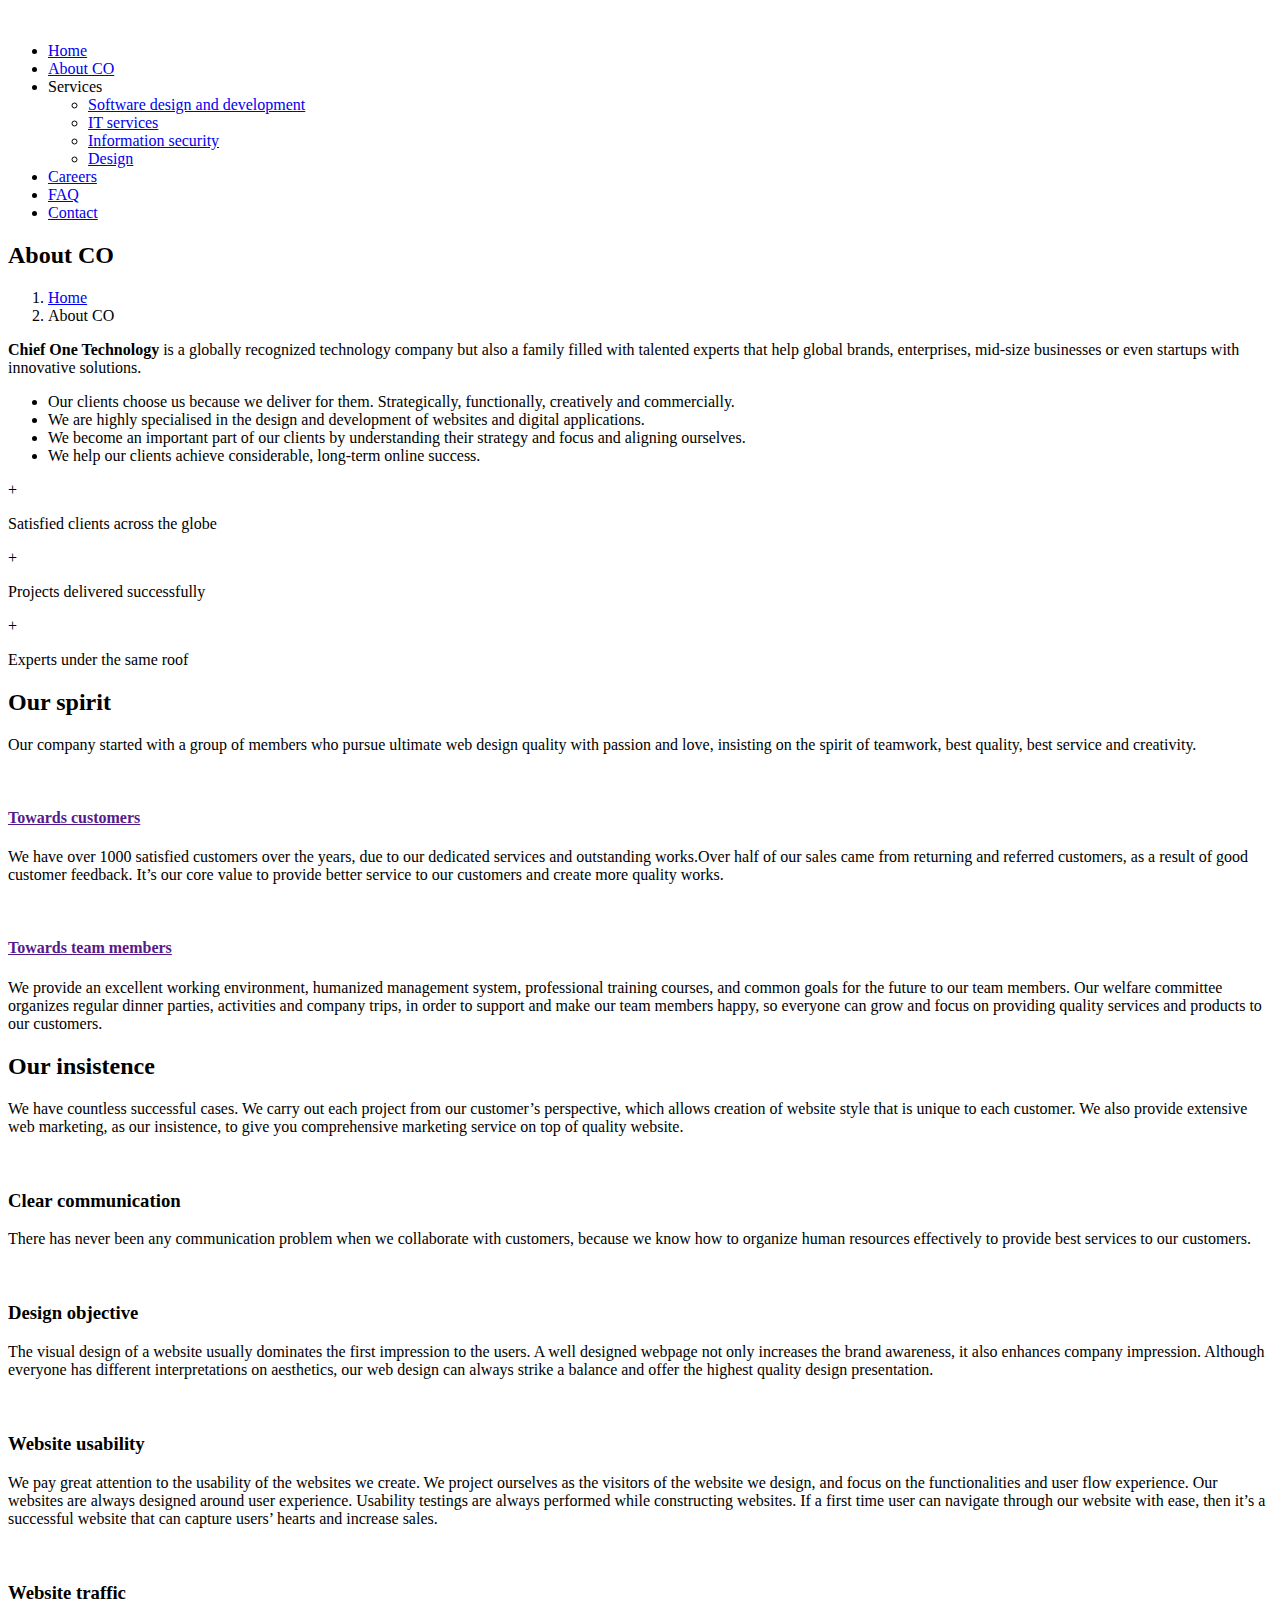
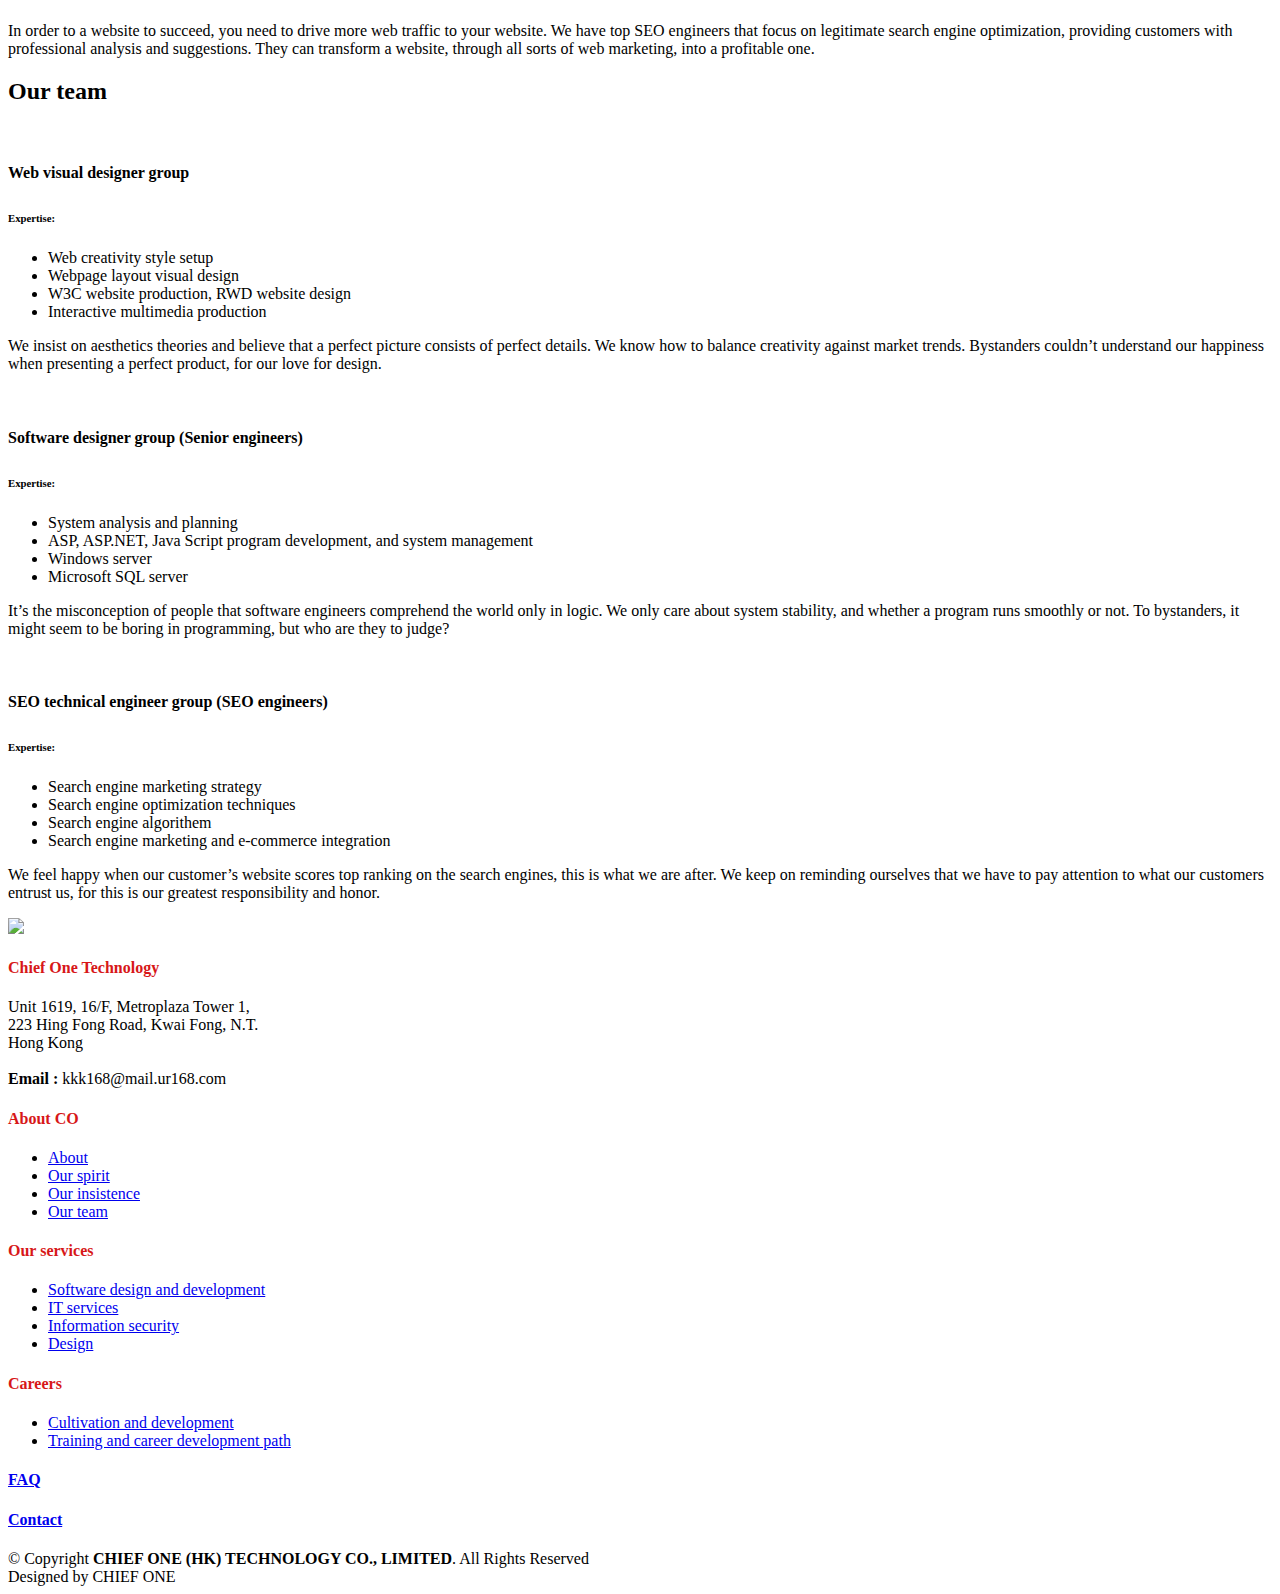
==== about.html @ e83c64fa "Add files via upload" ====
<!DOCTYPE html>
<html lang="en">

<head>
  <meta charset="utf-8">
  <meta content="width=device-width, initial-scale=1.0" name="viewport">

  <title>About co - Chief One Technology</title>
  <meta content="Chief One Technology is not only a globally recognized technology company but also a family filled with talented experts that help global brands, enterprises, mid-size businesses or even startups with innovative solutions." name="description">
  <meta content="Software design and development , IT services , Server-side monitoring , Network monitoring , Browser-side monitoring , Mobile monitoring , Information security , Design , Visual design , 3D design , Animation design , Game soundtrack" name="keywords">

  <!-- Favicons -->
  <link href="assets/img/favicon.png" rel="icon">
  <link href="assets/img/apple-touch-icon.png" rel="apple-touch-icon">

  <!-- Google Fonts -->
  <link rel="preconnect" href="https://fonts.googleapis.com">
  <link rel="preconnect" href="https://fonts.gstatic.com" crossorigin>
  <link href="https://fonts.googleapis.com/css2?family=Open+Sans:ital,wght@0,300;0,400;0,500;0,600;0,700;1,300;1,400;1,600;1,700&family=Roboto:ital,wght@0,300;0,400;0,500;0,600;0,700;1,300;1,400;1,500;1,600;1,700&family=Work+Sans:ital,wght@0,300;0,400;0,500;0,600;0,700;1,300;1,400;1,500;1,600;1,700&display=swap" rel="stylesheet">

  <!-- Vendor CSS Files -->
  <link href="assets/vendor/bootstrap/css/bootstrap.min.css" rel="stylesheet">
  <link href="assets/vendor/bootstrap-icons/bootstrap-icons.css" rel="stylesheet">
  <link href="assets/vendor/fontawesome-free/css/all.min.css" rel="stylesheet">
  <link href="assets/vendor/aos/aos.css" rel="stylesheet">
  <link href="assets/vendor/glightbox/css/glightbox.min.css" rel="stylesheet">
  <link href="assets/vendor/swiper/swiper-bundle.min.css" rel="stylesheet">

  <!-- Template Main CSS File -->
  <link href="assets/css/main.css" rel="stylesheet">

  <!-- =======================================================
  * Template Name: UpConstruction - v1.1.0
  * Template URL: https://bootstrapmade.com/upconstruction-bootstrap-construction-website-template/
  * Author: BootstrapMade.com
  * License: https://bootstrapmade.com/license/
  ======================================================== -->
</head>

<body>

<!-- ======= Header ======= -->
<header id="header" class="header d-flex align-items-center">
  <div class="container-fluid container-xl d-flex align-items-center justify-content-between">

    <a href="index.html" class="logo d-flex align-items-center">
      <!-- Uncomment the line below if you also wish to use an image logo -->
      <img src="assets/img/logo.png" alt="">
      <!-- <h1>UpConstruction<span>.</span></h1> -->
    </a>

    <i class="mobile-nav-toggle mobile-nav-show bi bi-list"></i>
    <i class="mobile-nav-toggle mobile-nav-hide d-none bi bi-x"></i>
    <nav id="navbar" class="navbar">
      <ul>
        <li><a href="index.html" >Home</a></li>
        <li><a href="about.html" class="active">About CO</a></li>
        <li class="dropdown"><a><span class="a" >Services
        <i class="bi bi-chevron-down dropdown-indicator"></i></span> </a>
          <ul>
            <li><a href="software-design.html">Software design and development</a></li>
            <li><a href="service-server-side.html">IT services</a></li>
            <li><a href="Information-security.html">Information security</a></li>
            <li><a href="service-design.html">Design</a></li>
          </ul>
        </li>
        <li><a href="careers.html">Careers</a></li>
        <li><a href="FAQ.html"> FAQ</a></li>
        
        <!-- <li class="dropdown"><a href="#"><span>Dropdown</span> <i class="bi bi-chevron-down dropdown-indicator"></i></a>
          <ul>
            <li><a href="services.html">Dropdown 1</a></li>
            <li><a href="services.html">Dropdown 2</a></li>
            <li><a href="services.html">Dropdown 3</a></li>
            <li><a href="services.html">Dropdown 4</a></li>
          </ul>
        </li> -->

        <li><a href="contact.html" >Contact</a></li>
      </ul>
    </nav><!-- .navbar -->

  </div>
</header><!-- End Header -->


  <main id="main">

    <!-- ======= Breadcrumbs ======= -->
    <div class="breadcrumbs d-flex align-items-center" style="background-image: url('assets/img/breadcrumbs-about.jpg');">
      <div class="container position-relative d-flex flex-column align-items-center" data-aos="fade">

        <h2 data-aos="fade-down">About CO</h2>
        <ol data-aos="fade-up">
          <li><a href="index.html">Home</a></li>
          <li>About CO</li>
        </ol>

      </div>
    </div><!-- End Breadcrumbs -->

    <!-- ======= About Section ======= -->
    <section id="about" class="about">
      <div class="container" data-aos="fade-up">

        <div class="row position-relative">

          <div class="col-lg-7 about-img" style="background-image: url(assets/img/about.jpg);"></div>

          <div class="col-lg-7">
            <!-- <h2>Chief One Technology</h2> -->
            <div class="our-story">
              <!-- <h4>Est 1988</h4> -->
              <!-- <h3>Chief One Technology</h3> -->
              <p><strong>Chief One Technology</strong> is a globally recognized technology company but also a family filled with talented experts that help global brands, enterprises, mid-size businesses or even startups with innovative solutions.</p>
              <ul>
                <li><i class="bi bi-check-circle"></i> <span>Our clients choose us because we deliver for them. Strategically, functionally, creatively and commercially.</span></li>
                <li><i class="bi bi-check-circle"></i> <span>We are highly specialised in the design and development of websites and digital applications.</span></li>
                <li><i class="bi bi-check-circle"></i> <span>We become an important part of our clients by understanding their strategy and focus and aligning ourselves.</span></li>
                <li><i class="bi bi-check-circle"></i> <span>We help our clients achieve considerable, long-term online success.</span></li>
              </ul>
              <!-- <p>Vitae autem velit excepturi fugit. Animi ad non. Eligendi et non nesciunt suscipit repellendus porro in quo eveniet. Molestias in maxime doloremque.</p> -->

              <div class="watch-video d-flex align-items-center position-relative">
                <!-- <i class="bi bi-play-circle"></i>
                <a href="https://www.youtube.com/watch?v=LXb3EKWsInQ" class="glightbox stretched-link">Watch Video</a> -->
              </div>
            </div>
          </div>

        </div>

      </div>
    </section>
    <!-- End About Section -->

    <!-- ======= Stats Counter Section ======= -->
    <section id="stats-counter" class="stats-counter section-redbg">
      <div class="container">

        <div class="row gy-4">

          <div class="col-lg-4 col-md-6" data-aos="fade-up" >
            <div class="stats-item d-flex align-items-center w-100 h-100">
              <i class="bi bi-emoji-smile color-blue flex-shrink-0"></i>
              <div>
                <span data-purecounter-start="0" data-purecounter-end="3000" data-purecounter-duration="1" class="purecounter"></span>
                <span>+</span>
                <p>Satisfied clients across the globe</p>
              </div>
            </div>
          </div><!-- End Stats Item -->

          <div class="col-lg-4 col-md-6" data-aos="fade-up">
            <div class="stats-item d-flex align-items-center w-100 h-100">
              <i class="bi bi-journal-richtext color-orange flex-shrink-0"></i>
              <div>
                <span data-purecounter-start="0" data-purecounter-end="2000" data-purecounter-duration="1" class="purecounter"></span>
                <span>+</span>
                <p>Projects delivered successfully</p>
                
              </div>
            </div>
          </div><!-- End Stats Item -->

          <div class="col-lg-4 col-md-6" data-aos="fade-up">
            <div class="stats-item d-flex align-items-center w-100 h-100">
              <i class="bi bi-headset color-green flex-shrink-0"></i>
              <div>
                <span data-purecounter-start="0" data-purecounter-end="580" data-purecounter-duration="1" class="purecounter"></span>
                <span>+</span>
                <p>Experts under the same roof</p>
                
              </div>
            </div>
          </div><!-- End Stats Item -->

          <!-- <div class="col-lg-3 col-md-6">
            <div class="stats-item d-flex align-items-center w-100 h-100">
              <i class="bi bi-people color-pink flex-shrink-0"></i>
              <div>
                <span data-purecounter-start="0" data-purecounter-end="15" data-purecounter-duration="1" class="purecounter"></span>
                <p>Hard Workers</p>
              </div>
            </div>
          </div> -->
          <!-- End Stats Item -->

        </div>

      </div>
    </section><!-- End Stats Counter Section -->

    <!-- ======= Alt Services Section ======= -->
    <section id="alt-services" class="alt-services">
      <div class="container" data-aos="fade-up">

        
  <div class="row justify-content-around gy-4">
          <div class="col-lg-5 d-flex flex-column justify-content-center f-size">
            <h2>Our spirit</h2>
            <p>Our company started with a group of members who pursue ultimate web design quality with passion and love, insisting on the spirit of teamwork, best quality, best service and creativity.
              </p>
  
            <div class="icon-box d-flex position-relative" data-aos="fade-up" data-aos-delay="100">
              <i class="bi flex-shrink-0"><img src="assets/img/customers.png" alt="" class="img-fluid"></i>
              <div>
                <h4><a href="" class="stretched-link">Towards customers</a></h4>
                <p>We have over 1000 satisfied customers over the years, due to our dedicated services and outstanding works.Over half of our sales came from returning and referred customers, as a result of good customer feedback. It’s our core value to provide better service to our customers and create more quality works.</p>
              </div>
            </div><!-- End Icon Box -->
  
            <div class="icon-box d-flex position-relative" data-aos="fade-up" data-aos-delay="200">
              <i class="bi flex-shrink-0"><img src="assets/img/Team-Members.png" alt="" class="img-fluid"></i>
              <div>
                <h4><a href="" class="stretched-link">Towards team members</a></h4>
                <p>We provide an excellent working environment, humanized management system, professional training courses, and common goals for the future to our team members. Our welfare committee organizes regular dinner parties, activities and company trips, in order to support and make our team members happy, so everyone can grow and focus on providing quality services and products to our customers.</p>
              </div>
            </div><!-- End Icon Box -->
  
            <!-- <div class="icon-box d-flex position-relative" data-aos="fade-up" data-aos-delay="300">
              <i class="bi flex-shrink-0"><img src="assets/img/img_time.svg" alt="" class="img-fluid"></i>
              <div>
                <h4><a href="" class="stretched-link">Real time customer service team</a></h4>
                <p>24H online customer service and handle the problems encountered by customers immediately, avoiding problems can only be addressed during working hours and reduce customers’ losses.</p>
              </div>
            </div> -->
            <!-- End Icon Box -->
  
            <!-- <div class="icon-box d-flex position-relative" data-aos="fade-up" data-aos-delay="400">
              <i class="bi bi-brightness-high flex-shrink-0"></i>
              <div>
                <h4><a href="" class="stretched-link">Tride clov</a></h4>
                <p>Est voluptatem labore deleniti quis a delectus et. Saepe dolorem libero sit non aspernatur odit amet. Et eligendi</p>
              </div>
            </div> -->
            <!-- End Icon Box -->
  
          </div>
          
          <div class="col-lg-6 img-bg" style="background-image: url(assets/img/alt-services.jpg);" data-aos="zoom-in" data-aos-delay="100"></div>
      </div>
        </div>

    </section><!-- End Alt Services Section -->



    <!-- ======= Services Section ======= -->
  <section id="services" class="services01 section-bg">
    <div class="container" data-aos="fade-up">

      <div class="f-size text-center ">
        <h2 class="">Our insistence</h2>
        <p class="pb7">We have countless successful cases. We carry out each project from our customer’s perspective, which allows creation of website style that is unique to each customer. We also provide extensive web marketing, as our insistence, to give you comprehensive marketing service on top of quality website.</p>
      </div>

      <div class="row gy-4">

        <div class="col-lg-6 col-md-6" data-aos="fade-up" data-aos-delay="100">
          <div class="service-item  position-relative">
            <div class="icon" style="margin-bottom: 20px;">
              <img src="assets/img/Communication.png" alt="" class="img-fluid">
            </div>
            <h3>Clear communication</h3>
            <p>There has never been any communication problem when we collaborate with customers, because we know how to organize human resources effectively to provide best services to our customers.</p>
            <!-- <a href="service-details.html" class="readmore stretched-link">Read More<i class="bi bi-arrow-right"></i></a> -->
          </div>
        </div><!-- End Service Item -->

        <div class="col-lg-6 col-md-6" data-aos="fade-up" data-aos-delay="200">
          <div class="service-item position-relative">
            <div class="icon" style="margin-bottom: 20px;">
              <img src="assets/img/Objective.png" alt="" class="img-fluid">
            </div>
            <h3>Design objective</h3>
            <p>The visual design of a website usually dominates the first impression to the users. A well designed webpage not only increases the brand awareness, it also enhances company impression. Although everyone has different interpretations on aesthetics, our web design can always strike a balance and offer the highest quality design presentation.</p>
            <!-- <a href="service-details.html" class="readmore stretched-link">Read More <i class="bi bi-arrow-right"></i></a> -->
          </div>
        </div><!-- End Service Item -->

        <div class="col-lg-6 col-md-6" data-aos="fade-up" data-aos-delay="300">
          <div class="service-item position-relative">
            <div class="icon" style="margin-bottom: 20px;">
              <img src="assets/img/Usability.png" alt="" class="img-fluid">
            </div>
            <h3>Website usability</h3>
            <p>We pay great attention to the usability of the websites we create. We project ourselves as the visitors of the website we design, and focus on the functionalities and user flow experience. Our websites are always designed around user experience. Usability testings are always performed while constructing websites. If a first time user can navigate through our website with ease, then it’s a successful website that can capture users’ hearts and increase sales.</p>
            <!-- <a href="service-details.html" class="readmore stretched-link">Read More <i class="bi bi-arrow-right"></i></a> -->
          </div>
        </div><!-- End Service Item -->

        <div class="col-lg-6 col-md-6" data-aos="fade-up" data-aos-delay="400">
          <div class="service-item position-relative">
            <div class="icon" style="margin-bottom: 20px;">
              <img src="assets/img/Traffic.png" alt="" class="img-fluid">
            </div>
            <h3>Website traffic</h3>
            <p>In order to a website to succeed, you need to drive more web traffic to your website. We have top SEO engineers that focus on legitimate search engine optimization, providing customers with professional analysis and suggestions. They can transform a website, through all sorts of web marketing, into a profitable one.</p>
            <!-- <a href="service-details.html" class="readmore stretched-link">Read More <i class="bi bi-arrow-right"></i></a> -->
          </div>
        </div><!-- End Service Item -->
      </section>


    <!-- ======= Alt Services Section 2 ======= -->
    <!-- <section id="alt-services-2" class="alt-services section-bg">
      <div class="container" data-aos="fade-up">

        <div class="row justify-content-around gy-4">
          <div class="col-lg-5 d-flex flex-column justify-content-center">
            <h3>Non quasi officia eum nobis et rerum epudiandae rem voluptatem</h3>
            <p>Maxime quia dolorum alias perspiciatis. Earum voluptatem sint at non. Ducimus maxime minima iste magni sit praesentium assumenda minus. Amet rerum saepe tempora vero.</p>

            <div class="icon-box d-flex position-relative" data-aos="fade-up" data-aos-delay="100">
              <i class="bi bi-easel flex-shrink-0"></i>
              <div>
                <h4><a href="" class="stretched-link">Lorem Ipsum</a></h4>
                <p>Voluptatum deleniti atque corrupti quos dolores et quas molestias excepturi sint occaecati cupiditate non provident</p>
              </div>
            </div> -->
            <!-- End Icon Box -->

            <!-- <div class="icon-box d-flex position-relative" data-aos="fade-up" data-aos-delay="200">
              <i class="bi bi-patch-check flex-shrink-0"></i>
              <div>
                <h4><a href="" class="stretched-link">Nemo Enim</a></h4>
                <p>At vero eos et accusamus et iusto odio dignissimos ducimus qui blanditiis praesentium voluptatum deleniti atque</p>
              </div>
            </div> -->
            <!-- End Icon Box -->

            <!-- <div class="icon-box d-flex position-relative" data-aos="fade-up" data-aos-delay="300">
              <i class="bi bi-brightness-high flex-shrink-0"></i>
              <div>
                <h4><a href="" class="stretched-link">Dine Pad</a></h4>
                <p>Explicabo est voluptatum asperiores consequatur magnam. Et veritatis odit. Sunt aut deserunt minus aut eligendi omnis</p>
              </div>
            </div> -->
            <!-- End Icon Box -->

            <!-- <div class="icon-box d-flex position-relative" data-aos="fade-up" data-aos-delay="400">
              <i class="bi bi-brightness-high flex-shrink-0"></i>
              <div>
                <h4><a href="" class="stretched-link">Tride clov</a></h4>
                <p>Est voluptatem labore deleniti quis a delectus et. Saepe dolorem libero sit non aspernatur odit amet. Et eligendi</p>
              </div>
            </div> -->
            <!-- End Icon Box -->
          <!-- </div>

          <div class="col-lg-6 img-bg" style="background-image: url(assets/img/alt-services-2.jpg);" data-aos="zoom-in" data-aos-delay="100"></div>
        </div>

      </div>
    </section> -->
    <!-- End Alt Services Section 2 -->

    <!-- ======= Our Team Section ======= -->
    <section id="team" class="team">
      <div class="container" data-aos="fade-up">

        <div class="f-size text-center mb">
          <h2>Our team</h2>
          <!-- <p>Aperiam dolorum et et wuia molestias qui eveniet numquam nihil porro incidunt dolores placeat sunt id nobis omnis tiledo stran delop</p> -->
        </div>

        <div class="row gy-5">

          <div class="col-lg-4 col-md-6 member" data-aos="fade-up" data-aos-delay="100">
            <div class="member-img">
              <img src="assets/img/team/team-1.jpg" class="img-fluid" alt="">
              <div class="social">
                <!-- <a href="#"><i class="bi bi-twitter"></i></a>
                <a href="#"><i class="bi bi-facebook"></i></a>
                <a href="#"><i class="bi bi-instagram"></i></a>
                <a href="#"><i class="bi bi-linkedin"></i></a> -->
              </div>
            </div>
            <div class="member-info ">
              <h4 class="text-center">Web visual designer group</h4>
              <!-- <span>Chief Executive Officer</span> -->
              <h6 style="margin-top:30px ;">Expertise:</h6>
              <ul>
                <li>Web creativity style setup</li>
                <li>Webpage layout visual design</li>
                <li>W3C website production, RWD website design</li>
                <li>Interactive multimedia production</li>
            </ul>
              <p>We insist on aesthetics theories and believe that a perfect picture consists of perfect details. We know how to balance creativity against market trends. Bystanders couldn’t understand our happiness when presenting a perfect product, for our love for design.</p>
            </div>
          </div><!-- End Team Member -->

          <div class="col-lg-4 col-md-6 member" data-aos="fade-up" data-aos-delay="100">
            <div class="member-img">
              <img src="assets/img/team/team-2.jpg" class="img-fluid" alt="">
              <div class="social">
                <!-- <a href="#"><i class="bi bi-twitter"></i></a>
                <a href="#"><i class="bi bi-facebook"></i></a>
                <a href="#"><i class="bi bi-instagram"></i></a>
                <a href="#"><i class="bi bi-linkedin"></i></a> -->
              </div>
            </div>
            <div class="member-info ">
              <h4 class="text-center">Software designer group (Senior engineers)</h4>
              <!-- <span>Chief Executive Officer</span> -->
              <h6 style="margin-top:30px ;">Expertise:</h6>
              <ul>
                <li>System analysis and planning</li>
                <li>ASP, ASP.NET, Java Script program development, and system management</li>
                <li>Windows server</li>
                <li>Microsoft SQL server</li>
            </ul>
              <p>It’s the misconception of people that software engineers comprehend the world only in logic. We only care about system stability, and whether a program runs smoothly or not. To bystanders, it might seem to be boring in programming, but who are they to judge?</p>
            </div>
          </div><!-- End Team Member -->

          <div class="col-lg-4 col-md-6 member" data-aos="fade-up" data-aos-delay="100">
            <div class="member-img">
              <img src="assets/img/team/team-3.jpg" class="img-fluid" alt="">
              <div class="social">
                <!-- <a href="#"><i class="bi bi-twitter"></i></a>
                <a href="#"><i class="bi bi-facebook"></i></a>
                <a href="#"><i class="bi bi-instagram"></i></a>
                <a href="#"><i class="bi bi-linkedin"></i></a> -->
              </div>
            </div>
            <div class="member-info ">
              <h4 class="text-center">SEO technical engineer group (SEO engineers)</h4>
              <!-- <span>Chief Executive Officer</span> -->
              <h6 style="margin-top:30px ;">Expertise:</h6>
              <ul>
                <li>Search engine marketing strategy</li>
                <li>Search engine optimization techniques</li>
                <li>Search engine algorithem</li>
                <li>Search engine marketing and e-commerce integration</li>
            </ul>
              <p>We feel happy when our customer’s website scores top ranking on the search engines, this is what we are after. We keep on reminding ourselves that we have to pay attention to what our customers entrust us, for this is our greatest responsibility and honor.</p>
            </div>
          </div><!-- End Team Member -->

          <!-- <div class="col-lg-4 col-md-6 member" data-aos="fade-up" data-aos-delay="400">
            <div class="member-img">
              <img src="assets/img/team/team-4.jpg" class="img-fluid" alt="">
              <div class="social">
                <a href="#"><i class="bi bi-twitter"></i></a>
                <a href="#"><i class="bi bi-facebook"></i></a>
                <a href="#"><i class="bi bi-instagram"></i></a>
                <a href="#"><i class="bi bi-linkedin"></i></a>
              </div>
            </div>
            <div class="member-info text-center">
              <h4>Amanda Jepson</h4>
              <span>Accountant</span>
              <p>Magni voluptatem accusamus assumenda cum nisi aut qui dolorem voluptate sed et veniam quasi quam consectetur</p>
            </div>
          </div> -->
          <!-- End Team Member -->

          <!-- <div class="col-lg-4 col-md-6 member" data-aos="fade-up" data-aos-delay="500">
            <div class="member-img">
              <img src="assets/img/team/team-5.jpg" class="img-fluid" alt="">
              <div class="social">
                <a href="#"><i class="bi bi-twitter"></i></a>
                <a href="#"><i class="bi bi-facebook"></i></a>
                <a href="#"><i class="bi bi-instagram"></i></a>
                <a href="#"><i class="bi bi-linkedin"></i></a>
              </div>
            </div>
            <div class="member-info text-center">
              <h4>Brian Doe</h4>
              <span>Marketing</span>
              <p>Qui consequuntur quos accusamus magnam quo est molestiae eius laboriosam sunt doloribus quia impedit laborum velit</p>
            </div>
          </div> -->
          <!-- End Team Member -->

          <!-- <div class="col-lg-4 col-md-6 member" data-aos="fade-up" data-aos-delay="600">
            <div class="member-img">
              <img src="assets/img/team/team-6.jpg" class="img-fluid" alt="">
              <div class="social">
                <a href="#"><i class="bi bi-twitter"></i></a>
                <a href="#"><i class="bi bi-facebook"></i></a>
                <a href="#"><i class="bi bi-instagram"></i></a>
                <a href="#"><i class="bi bi-linkedin"></i></a>
              </div>
            </div>
            <div class="member-info text-center">
              <h4>Josepha Palas</h4>
              <span>Operation</span>
              <p>Sint sint eveniet explicabo amet consequatur nesciunt error enim rerum earum et omnis fugit eligendi cupiditate vel</p>
            </div>
          </div> -->
          <!-- End Team Member -->

        </div>

      </div>
    </section><!-- End Our Team Section -->

    <!-- ======= Testimonials Section ======= -->
    <!-- <section id="testimonials" class="testimonials section-bg">
      <div class="container" data-aos="fade-up">

        <div class="section-header">
          <h2>Testimonials</h2>
          <p>Quam sed id excepturi ccusantium dolorem ut quis dolores nisi llum nostrum enim velit qui ut et autem uia reprehenderit sunt deleniti</p>
        </div>

        <div class="slides-2 swiper">
          <div class="swiper-wrapper">

            <div class="swiper-slide">
              <div class="testimonial-wrap">
                <div class="testimonial-item">
                  <img src="assets/img/testimonials/testimonials-1.jpg" class="testimonial-img" alt="">
                  <h3>Saul Goodman</h3>
                  <h4>Ceo &amp; Founder</h4>
                  <div class="stars">
                    <i class="bi bi-star-fill"></i><i class="bi bi-star-fill"></i><i class="bi bi-star-fill"></i><i class="bi bi-star-fill"></i><i class="bi bi-star-fill"></i>
                  </div>
                  <p>
                    <i class="bi bi-quote quote-icon-left"></i>
                    Proin iaculis purus consequat sem cure digni ssim donec porttitora entum suscipit rhoncus. Accusantium quam, ultricies eget id, aliquam eget nibh et. Maecen aliquam, risus at semper.
                    <i class="bi bi-quote quote-icon-right"></i>
                  </p>
                </div>
              </div>
            </div> -->
            <!-- End testimonial item -->

            <!-- <div class="swiper-slide">
              <div class="testimonial-wrap">
                <div class="testimonial-item">
                  <img src="assets/img/testimonials/testimonials-2.jpg" class="testimonial-img" alt="">
                  <h3>Sara Wilsson</h3>
                  <h4>Designer</h4>
                  <div class="stars">
                    <i class="bi bi-star-fill"></i><i class="bi bi-star-fill"></i><i class="bi bi-star-fill"></i><i class="bi bi-star-fill"></i><i class="bi bi-star-fill"></i>
                  </div>
                  <p>
                    <i class="bi bi-quote quote-icon-left"></i>
                    Export tempor illum tamen malis malis eram quae irure esse labore quem cillum quid cillum eram malis quorum velit fore eram velit sunt aliqua noster fugiat irure amet legam anim culpa.
                    <i class="bi bi-quote quote-icon-right"></i>
                  </p>
                </div>
              </div>
            </div> -->
            <!-- End testimonial item -->

            <!-- <div class="swiper-slide">
              <div class="testimonial-wrap">
                <div class="testimonial-item">
                  <img src="assets/img/testimonials/testimonials-3.jpg" class="testimonial-img" alt="">
                  <h3>Jena Karlis</h3>
                  <h4>Store Owner</h4>
                  <div class="stars">
                    <i class="bi bi-star-fill"></i><i class="bi bi-star-fill"></i><i class="bi bi-star-fill"></i><i class="bi bi-star-fill"></i><i class="bi bi-star-fill"></i>
                  </div>
                  <p>
                    <i class="bi bi-quote quote-icon-left"></i>
                    Enim nisi quem export duis labore cillum quae magna enim sint quorum nulla quem veniam duis minim tempor labore quem eram duis noster aute amet eram fore quis sint minim.
                    <i class="bi bi-quote quote-icon-right"></i>
                  </p>
                </div>
              </div>
            </div> -->
            <!-- End testimonial item -->

            <!-- <div class="swiper-slide">
              <div class="testimonial-wrap">
                <div class="testimonial-item">
                  <img src="assets/img/testimonials/testimonials-4.jpg" class="testimonial-img" alt="">
                  <h3>Matt Brandon</h3>
                  <h4>Freelancer</h4>
                  <div class="stars">
                    <i class="bi bi-star-fill"></i><i class="bi bi-star-fill"></i><i class="bi bi-star-fill"></i><i class="bi bi-star-fill"></i><i class="bi bi-star-fill"></i>
                  </div>
                  <p>
                    <i class="bi bi-quote quote-icon-left"></i>
                    Fugiat enim eram quae cillum dolore dolor amet nulla culpa multos export minim fugiat minim velit minim dolor enim duis veniam ipsum anim magna sunt elit fore quem dolore labore illum veniam.
                    <i class="bi bi-quote quote-icon-right"></i>
                  </p>
                </div>
              </div>
            </div> -->
            <!-- End testimonial item -->

            <!-- <div class="swiper-slide">
              <div class="testimonial-wrap">
                <div class="testimonial-item">
                  <img src="assets/img/testimonials/testimonials-5.jpg" class="testimonial-img" alt="">
                  <h3>John Larson</h3>
                  <h4>Entrepreneur</h4>
                  <div class="stars">
                    <i class="bi bi-star-fill"></i><i class="bi bi-star-fill"></i><i class="bi bi-star-fill"></i><i class="bi bi-star-fill"></i><i class="bi bi-star-fill"></i>
                  </div>
                  <p>
                    <i class="bi bi-quote quote-icon-left"></i>
                    Quis quorum aliqua sint quem legam fore sunt eram irure aliqua veniam tempor noster veniam enim culpa labore duis sunt culpa nulla illum cillum fugiat legam esse veniam culpa fore nisi cillum quid.
                    <i class="bi bi-quote quote-icon-right"></i>
                  </p>
                </div>
              </div>
            </div> -->
            <!-- End testimonial item -->
<!-- 
          </div>
          <div class="swiper-pagination"></div>
        </div>

      </div>
    </section> -->
    <!-- End Testimonials Section -->

  </main><!-- End #main -->

  <!-- ======= Footer ======= -->
  <footer id="footer" class="footer">

    <div class="footer-content position-relative">
      <div class="container">
        <div class="row">

          <div class="col-lg-4 col-md-6">
            <div class="footer-info">
              <div class="footer-logo">
                <img class="lazy" src="assets/img/logo.png" style="display: inline;">
            </div>
            <h4 style="color:#d71718" >Chief One Technology</h4>
              <p>
                Unit 1619, 16/F, Metroplaza Tower 1, <br>223 Hing Fong Road, Kwai Fong, N.T.<br>Hong Kong<br><br>
                <!-- <strong>Phone:</strong> +1 5589 55488 55<br> -->
                <strong>Email : </strong> kkk168@mail.ur168.com<br>
              </p>
              <!-- <div class="social-links d-flex mt-3">
                <a href="#" class="d-flex align-items-center justify-content-center"><i class="bi bi-twitter"></i></a>
                <a href="#" class="d-flex align-items-center justify-content-center"><i class="bi bi-facebook"></i></a>
                <a href="#" class="d-flex align-items-center justify-content-center"><i class="bi bi-instagram"></i></a>
                <a href="#" class="d-flex align-items-center justify-content-center"><i class="bi bi-linkedin"></i></a>
              </div> -->
            </div>
          </div><!-- End footer info column-->

          <div class="col-lg-2 col-md-3 footer-links">
            <h4 style="color:#d71718">About CO</h4>
            <ul>
              <li><a href="about.html">About</a></li>
              <li><a href="about.html#alt-services">Our spirit</a></li>
              <li><a href="about.html#services">Our insistence</a></li>
              <li><a href="about.html#team">Our team</a></li>
            </ul>
          </div><!-- End footer links column-->

          <div class="col-lg-3 col-md-3 footer-links">
            <h4 style="color:#d71718">Our services</h4>
            <ul>
              <li><a href="software-design.html">Software design and development</a></li>
              <li><a href="service-server-side.html">IT services</a></li>
              <li><a href="Information-security.html">Information security</a></li>
              <li><a href="service-design.html">Design</a></li>
            </ul>
          </div><!-- End footer links column-->

          <div class="col-lg-3 col-md-3 footer-links">
            <h4 style="color:#d71718">Careers</h4>
            <ul>
              <li><a href="careers.html#alt-services">Cultivation and development</a></li>
              <li><a href="careers.html#training">Training and career development path</a></li>
              
            </ul>
            <h4 class="footer_fQ" style="color:#d71718"><a href="FAQ.html">FAQ</a></h4>
            
            <h4 class="" style="color:#d71718"><a href="contact.html">Contact</a></h4>
            

          </div><!-- End footer links column-->

          <!-- <div class="col-lg-2 col-md-3 footer-links">
            <h4 style="color:#d71718">FAQ</h4>
            <ul>
              <li><a href="#">Ipsam</a></li>
              <li><a href="#">Laudantium dolorum</a></li>
              <li><a href="#">Dinera</a></li>
              <li><a href="#">Trodelas</a></li>
              <li><a href="#">Flexo</a></li>
            </ul>
          </div> -->
          <!-- End footer links column-->

        </div>
      </div>
    </div>

    <div class="footer-legal text-center position-relative">
      <div class="container">
        <div class="copyright">
          &copy; Copyright <strong><span>CHIEF ONE (HK) TECHNOLOGY CO., LIMITED</span></strong>. All Rights Reserved
        </div>
        <div class="credits">
          <!-- All the links in the footer should remain intact. -->
          <!-- You can delete the links only if you purchased the pro version. -->
          <!-- Licensing information: https://bootstrapmade.com/license/ -->
          <!-- Purchase the pro version with working PHP/AJAX contact form: https://bootstrapmade.com/upconstruction-bootstrap-construction-website-template/ -->
          Designed by CHIEF ONE
        </div>
      </div>
    </div>

  </footer>
  <!-- End Footer -->
      
  <a href="#" class="scroll-top d-flex align-items-center justify-content-center"><i class="bi bi-arrow-up-short"></i></a>

  <div id="preloader"></div>

  <!-- Vendor JS Files -->
  <script src="assets/vendor/bootstrap/js/bootstrap.bundle.min.js"></script>
  <script src="assets/vendor/aos/aos.js"></script>
  <script src="assets/vendor/glightbox/js/glightbox.min.js"></script>
  <script src="assets/vendor/isotope-layout/isotope.pkgd.min.js"></script>
  <script src="assets/vendor/swiper/swiper-bundle.min.js"></script>
  <script src="assets/vendor/purecounter/purecounter_vanilla.js"></script>
  <script src="assets/vendor/php-email-form/validate.js"></script>

  <!-- Template Main JS File -->
  <script src="assets/js/main.js"></script>

</body>

</html>
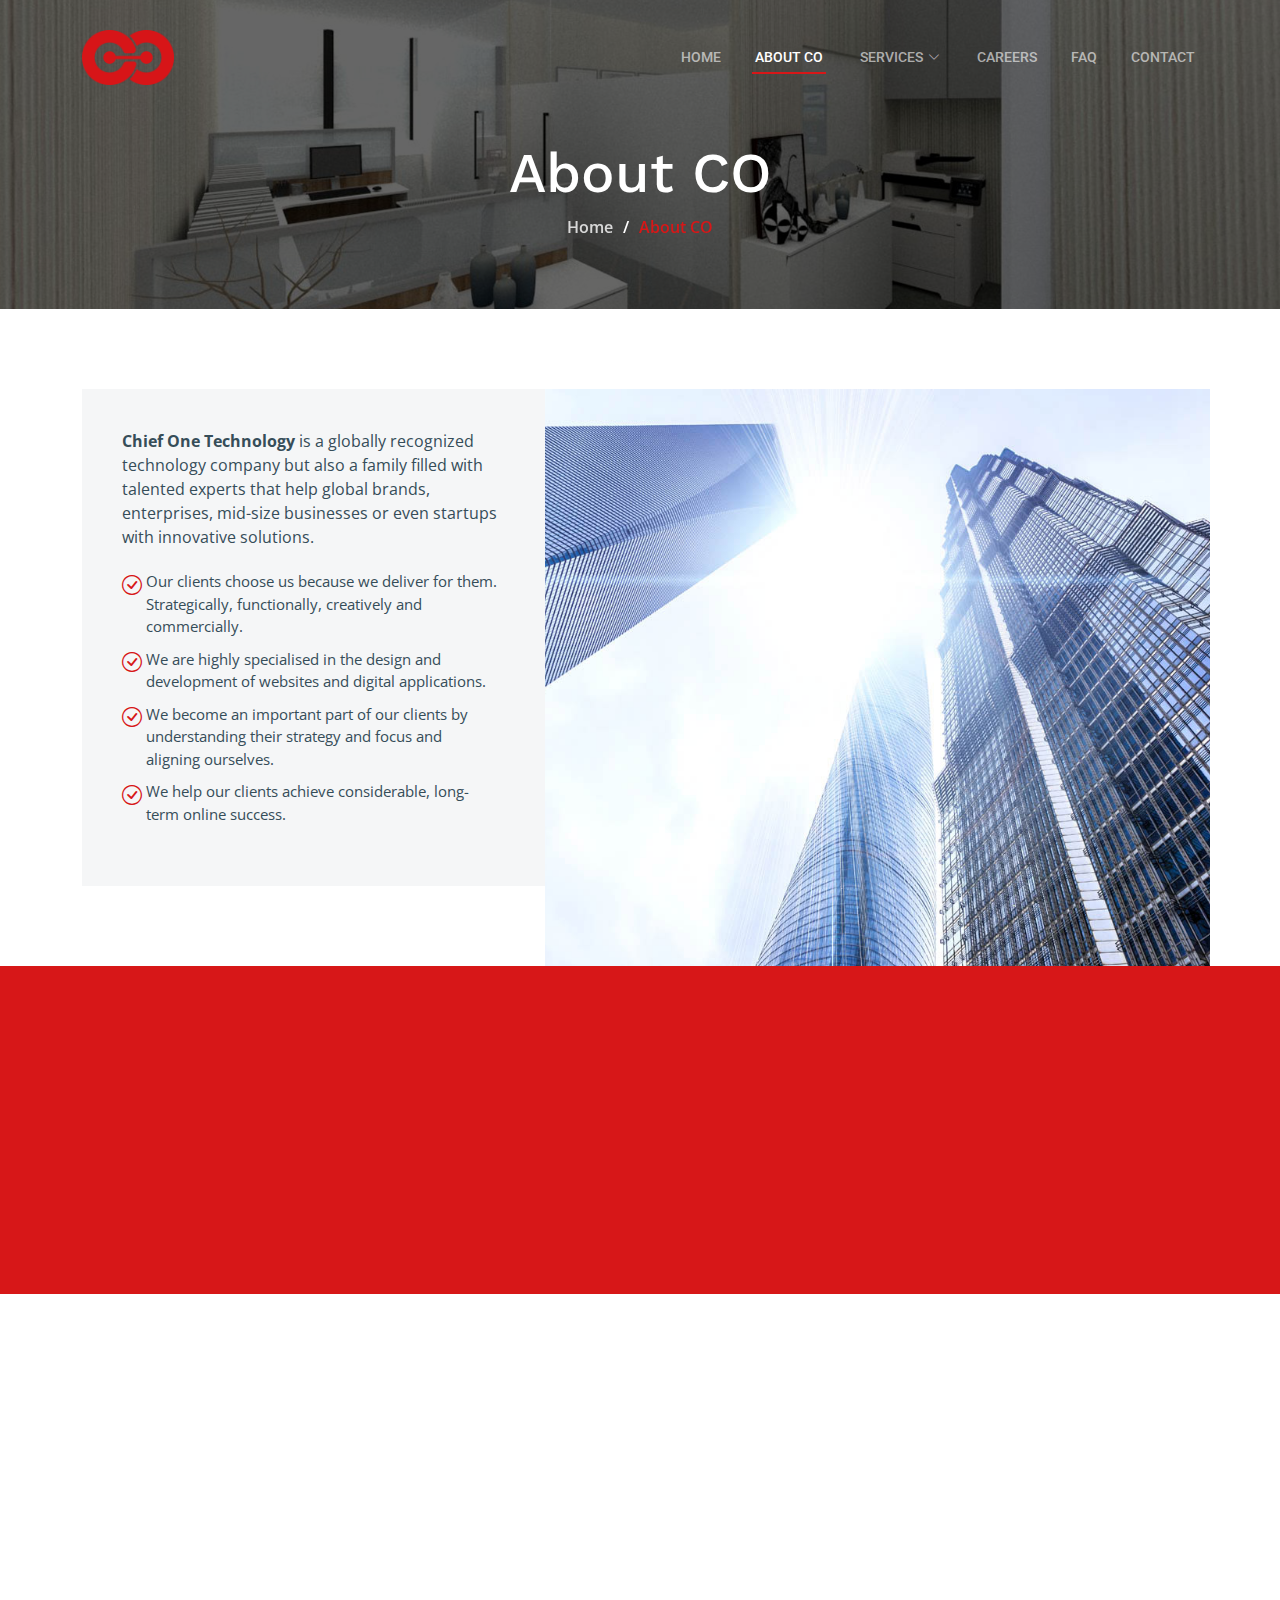
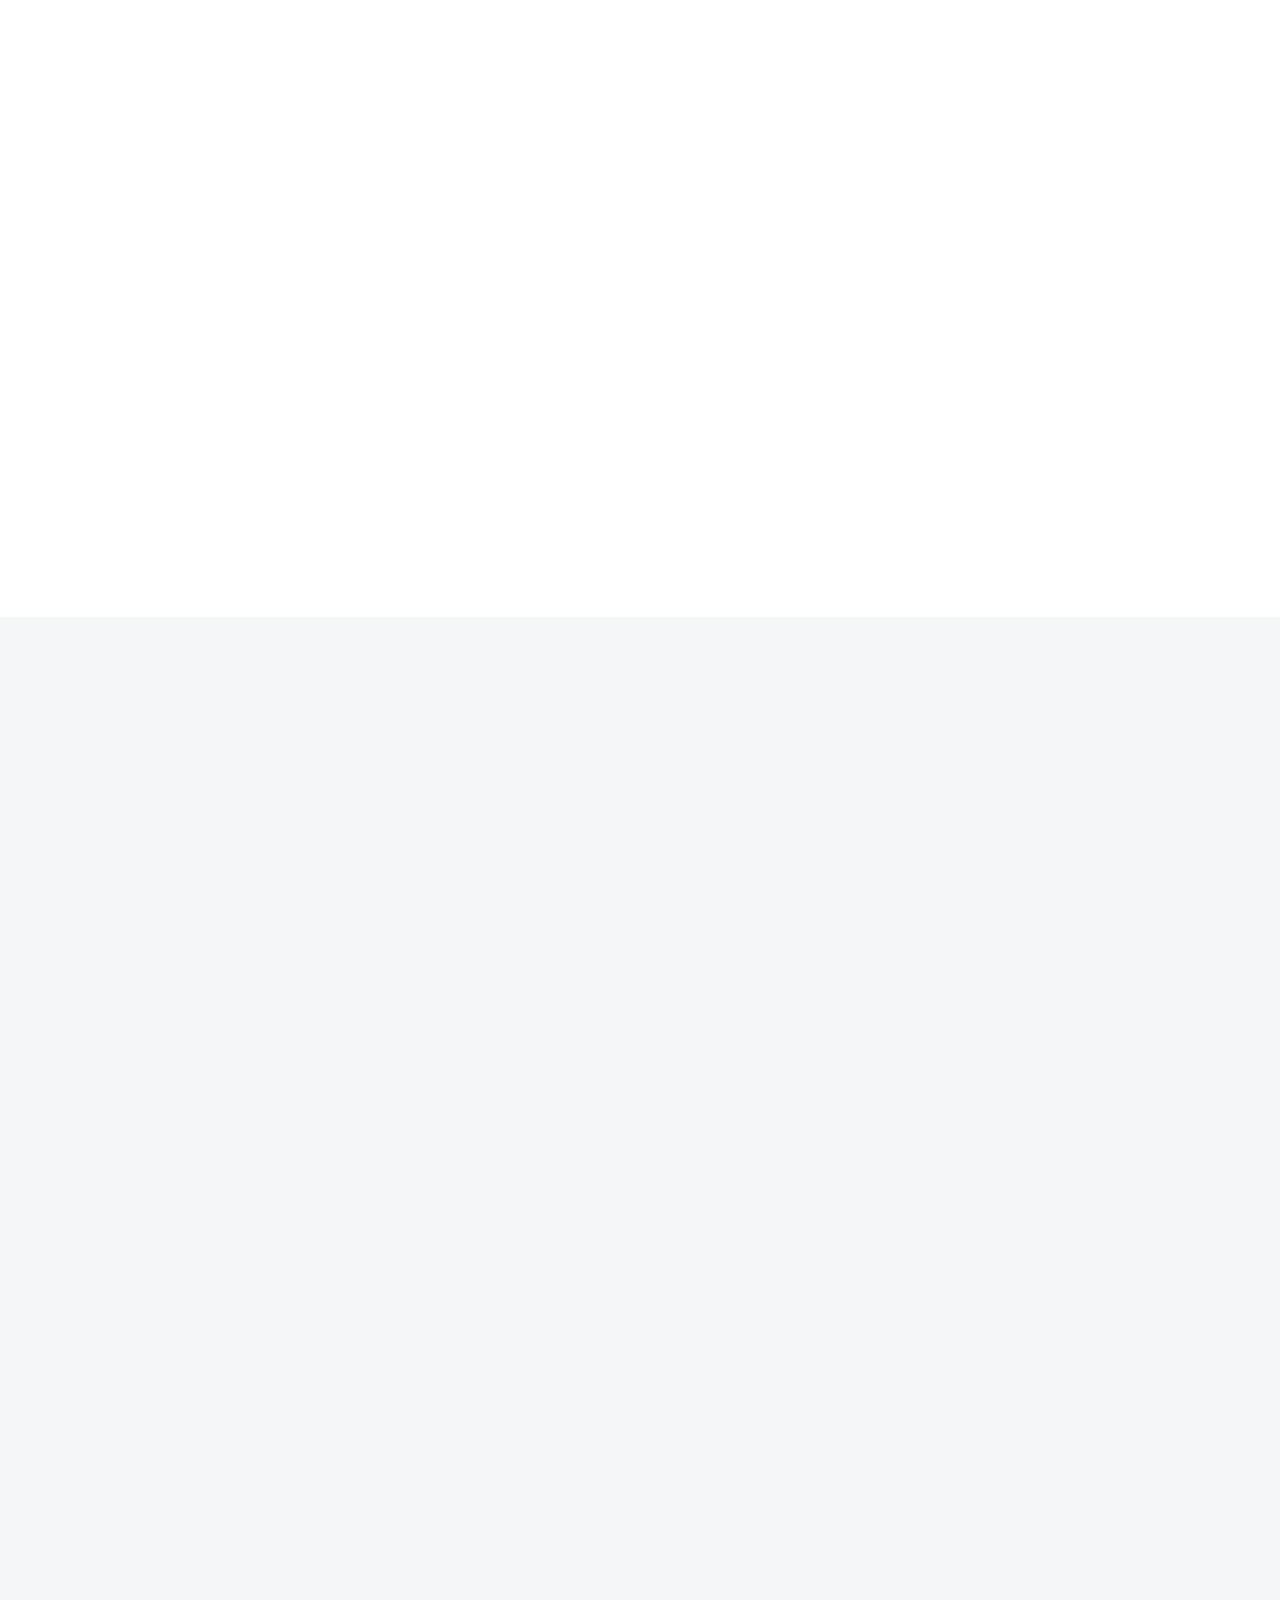
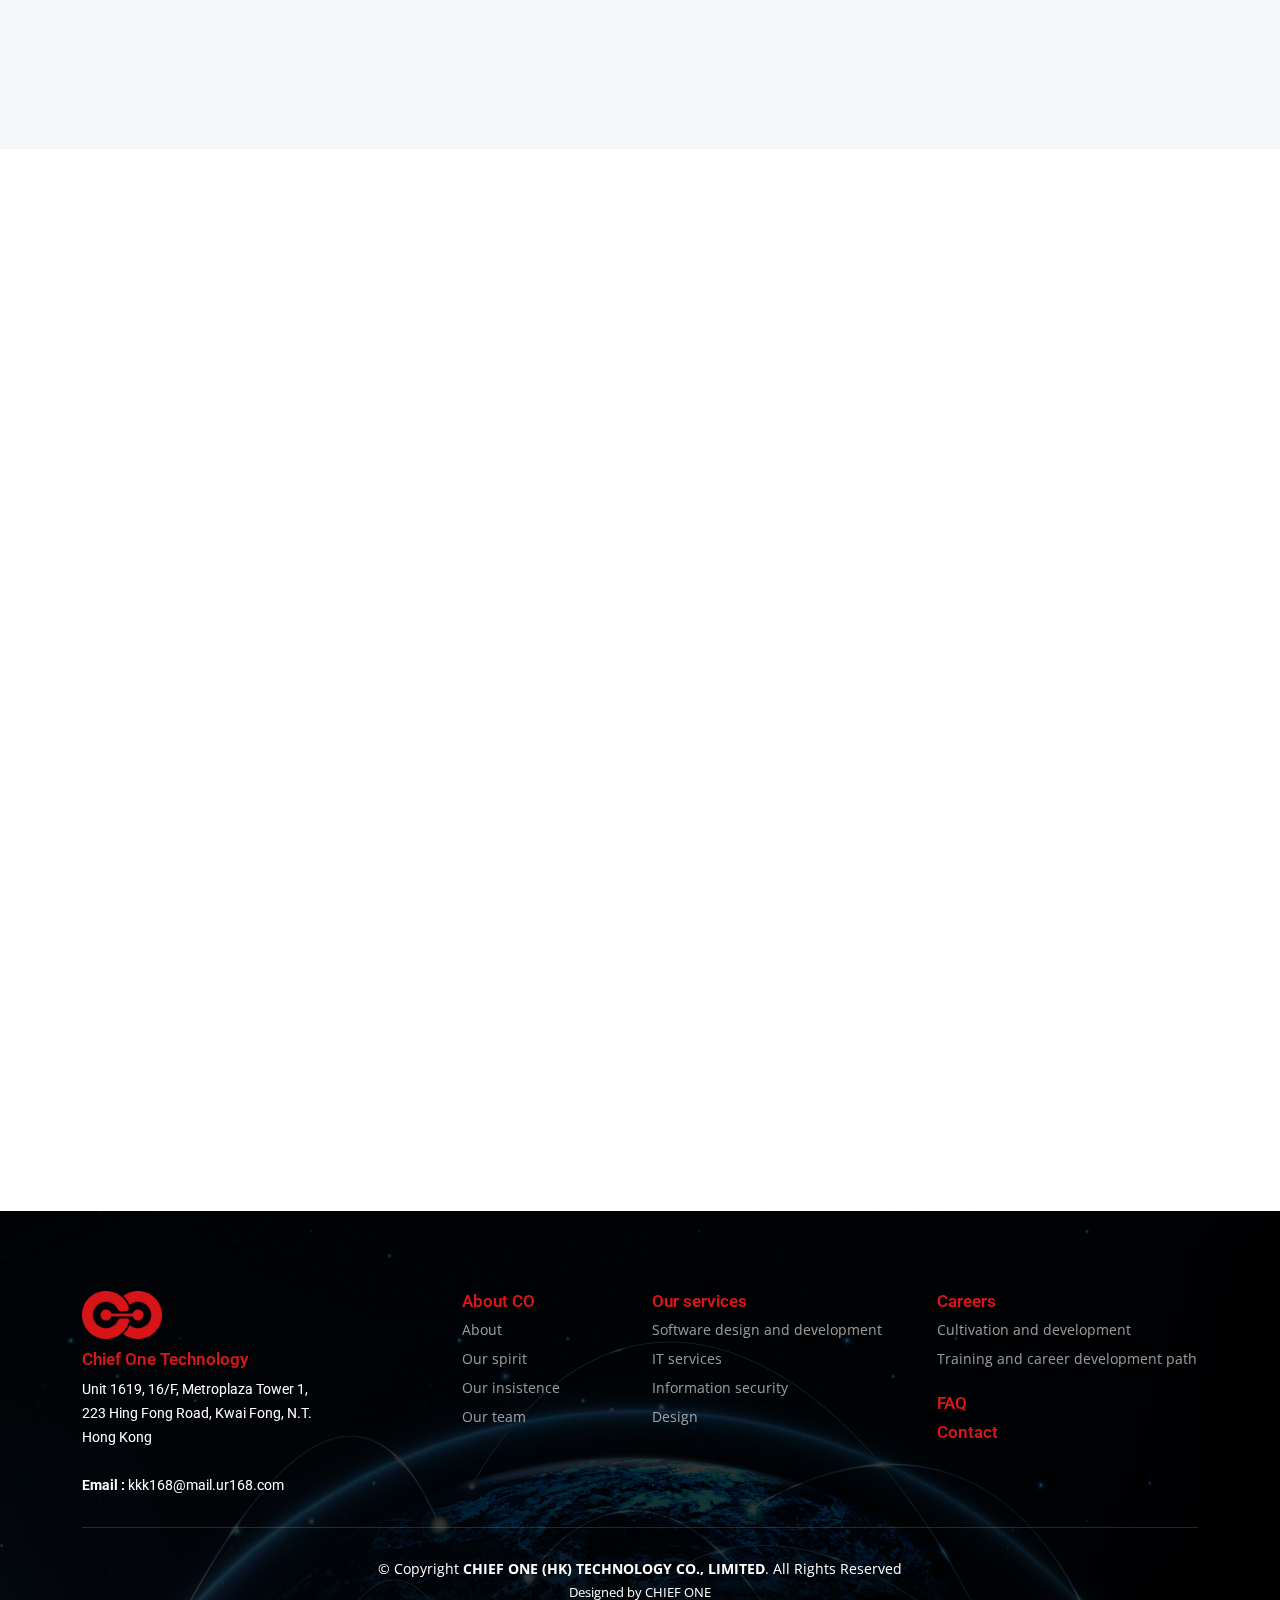
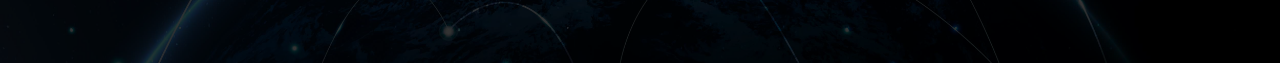
==== commit c3a944ba: "Add files via upload" ====
--- a/about.html
+++ b/about.html
@@ -29,24 +29,15 @@
   <!-- Template Main CSS File -->
   <link href="assets/css/main.css" rel="stylesheet">
 
-  <!-- =======================================================
-  * Template Name: UpConstruction - v1.1.0
-  * Template URL: https://bootstrapmade.com/upconstruction-bootstrap-construction-website-template/
-  * Author: BootstrapMade.com
-  * License: https://bootstrapmade.com/license/
-  ======================================================== -->
-</head>
+  </head>
 
 <body>
 
 <!-- ======= Header ======= -->
 <header id="header" class="header d-flex align-items-center">
   <div class="container-fluid container-xl d-flex align-items-center justify-content-between">
-
     <a href="index.html" class="logo d-flex align-items-center">
-      <!-- Uncomment the line below if you also wish to use an image logo -->
       <img src="assets/img/logo.png" alt="">
-      <!-- <h1>UpConstruction<span>.</span></h1> -->
     </a>
 
     <i class="mobile-nav-toggle mobile-nav-show bi bi-list"></i>
@@ -66,16 +57,6 @@
         </li>
         <li><a href="careers.html">Careers</a></li>
         <li><a href="FAQ.html"> FAQ</a></li>
-        
-        <!-- <li class="dropdown"><a href="#"><span>Dropdown</span> <i class="bi bi-chevron-down dropdown-indicator"></i></a>
-          <ul>
-            <li><a href="services.html">Dropdown 1</a></li>
-            <li><a href="services.html">Dropdown 2</a></li>
-            <li><a href="services.html">Dropdown 3</a></li>
-            <li><a href="services.html">Dropdown 4</a></li>
-          </ul>
-        </li> -->
-
         <li><a href="contact.html" >Contact</a></li>
       </ul>
     </nav><!-- .navbar -->
@@ -108,10 +89,7 @@
           <div class="col-lg-7 about-img" style="background-image: url(assets/img/about.jpg);"></div>
 
           <div class="col-lg-7">
-            <!-- <h2>Chief One Technology</h2> -->
             <div class="our-story">
-              <!-- <h4>Est 1988</h4> -->
-              <!-- <h3>Chief One Technology</h3> -->
               <p><strong>Chief One Technology</strong> is a globally recognized technology company but also a family filled with talented experts that help global brands, enterprises, mid-size businesses or even startups with innovative solutions.</p>
               <ul>
                 <li><i class="bi bi-check-circle"></i> <span>Our clients choose us because we deliver for them. Strategically, functionally, creatively and commercially.</span></li>
@@ -119,11 +97,8 @@
                 <li><i class="bi bi-check-circle"></i> <span>We become an important part of our clients by understanding their strategy and focus and aligning ourselves.</span></li>
                 <li><i class="bi bi-check-circle"></i> <span>We help our clients achieve considerable, long-term online success.</span></li>
               </ul>
-              <!-- <p>Vitae autem velit excepturi fugit. Animi ad non. Eligendi et non nesciunt suscipit repellendus porro in quo eveniet. Molestias in maxime doloremque.</p> -->
 
               <div class="watch-video d-flex align-items-center position-relative">
-                <!-- <i class="bi bi-play-circle"></i>
-                <a href="https://www.youtube.com/watch?v=LXb3EKWsInQ" class="glightbox stretched-link">Watch Video</a> -->
               </div>
             </div>
           </div>
@@ -174,18 +149,6 @@
               </div>
             </div>
           </div><!-- End Stats Item -->
-
-          <!-- <div class="col-lg-3 col-md-6">
-            <div class="stats-item d-flex align-items-center w-100 h-100">
-              <i class="bi bi-people color-pink flex-shrink-0"></i>
-              <div>
-                <span data-purecounter-start="0" data-purecounter-end="15" data-purecounter-duration="1" class="purecounter"></span>
-                <p>Hard Workers</p>
-              </div>
-            </div>
-          </div> -->
-          <!-- End Stats Item -->
-
         </div>
 
       </div>
@@ -217,25 +180,7 @@
                 <p>We provide an excellent working environment, humanized management system, professional training courses, and common goals for the future to our team members. Our welfare committee organizes regular dinner parties, activities and company trips, in order to support and make our team members happy, so everyone can grow and focus on providing quality services and products to our customers.</p>
               </div>
             </div><!-- End Icon Box -->
-  
-            <!-- <div class="icon-box d-flex position-relative" data-aos="fade-up" data-aos-delay="300">
-              <i class="bi flex-shrink-0"><img src="assets/img/img_time.svg" alt="" class="img-fluid"></i>
-              <div>
-                <h4><a href="" class="stretched-link">Real time customer service team</a></h4>
-                <p>24H online customer service and handle the problems encountered by customers immediately, avoiding problems can only be addressed during working hours and reduce customers’ losses.</p>
-              </div>
-            </div> -->
-            <!-- End Icon Box -->
-  
-            <!-- <div class="icon-box d-flex position-relative" data-aos="fade-up" data-aos-delay="400">
-              <i class="bi bi-brightness-high flex-shrink-0"></i>
-              <div>
-                <h4><a href="" class="stretched-link">Tride clov</a></h4>
-                <p>Est voluptatem labore deleniti quis a delectus et. Saepe dolorem libero sit non aspernatur odit amet. Et eligendi</p>
-              </div>
-            </div> -->
-            <!-- End Icon Box -->
-  
+             
           </div>
           
           <div class="col-lg-6 img-bg" style="background-image: url(assets/img/alt-services.jpg);" data-aos="zoom-in" data-aos-delay="100"></div>
@@ -264,7 +209,7 @@
             </div>
             <h3>Clear communication</h3>
             <p>There has never been any communication problem when we collaborate with customers, because we know how to organize human resources effectively to provide best services to our customers.</p>
-            <!-- <a href="service-details.html" class="readmore stretched-link">Read More<i class="bi bi-arrow-right"></i></a> -->
+            
           </div>
         </div><!-- End Service Item -->
 
@@ -275,8 +220,7 @@
             </div>
             <h3>Design objective</h3>
             <p>The visual design of a website usually dominates the first impression to the users. A well designed webpage not only increases the brand awareness, it also enhances company impression. Although everyone has different interpretations on aesthetics, our web design can always strike a balance and offer the highest quality design presentation.</p>
-            <!-- <a href="service-details.html" class="readmore stretched-link">Read More <i class="bi bi-arrow-right"></i></a> -->
-          </div>
+            </div>
         </div><!-- End Service Item -->
 
         <div class="col-lg-6 col-md-6" data-aos="fade-up" data-aos-delay="300">
@@ -286,8 +230,7 @@
             </div>
             <h3>Website usability</h3>
             <p>We pay great attention to the usability of the websites we create. We project ourselves as the visitors of the website we design, and focus on the functionalities and user flow experience. Our websites are always designed around user experience. Usability testings are always performed while constructing websites. If a first time user can navigate through our website with ease, then it’s a successful website that can capture users’ hearts and increase sales.</p>
-            <!-- <a href="service-details.html" class="readmore stretched-link">Read More <i class="bi bi-arrow-right"></i></a> -->
-          </div>
+           </div>
         </div><!-- End Service Item -->
 
         <div class="col-lg-6 col-md-6" data-aos="fade-up" data-aos-delay="400">
@@ -297,64 +240,9 @@
             </div>
             <h3>Website traffic</h3>
             <p>In order to a website to succeed, you need to drive more web traffic to your website. We have top SEO engineers that focus on legitimate search engine optimization, providing customers with professional analysis and suggestions. They can transform a website, through all sorts of web marketing, into a profitable one.</p>
-            <!-- <a href="service-details.html" class="readmore stretched-link">Read More <i class="bi bi-arrow-right"></i></a> -->
-          </div>
+            </div>
         </div><!-- End Service Item -->
       </section>
-
-
-    <!-- ======= Alt Services Section 2 ======= -->
-    <!-- <section id="alt-services-2" class="alt-services section-bg">
-      <div class="container" data-aos="fade-up">
-
-        <div class="row justify-content-around gy-4">
-          <div class="col-lg-5 d-flex flex-column justify-content-center">
-            <h3>Non quasi officia eum nobis et rerum epudiandae rem voluptatem</h3>
-            <p>Maxime quia dolorum alias perspiciatis. Earum voluptatem sint at non. Ducimus maxime minima iste magni sit praesentium assumenda minus. Amet rerum saepe tempora vero.</p>
-
-            <div class="icon-box d-flex position-relative" data-aos="fade-up" data-aos-delay="100">
-              <i class="bi bi-easel flex-shrink-0"></i>
-              <div>
-                <h4><a href="" class="stretched-link">Lorem Ipsum</a></h4>
-                <p>Voluptatum deleniti atque corrupti quos dolores et quas molestias excepturi sint occaecati cupiditate non provident</p>
-              </div>
-            </div> -->
-            <!-- End Icon Box -->
-
-            <!-- <div class="icon-box d-flex position-relative" data-aos="fade-up" data-aos-delay="200">
-              <i class="bi bi-patch-check flex-shrink-0"></i>
-              <div>
-                <h4><a href="" class="stretched-link">Nemo Enim</a></h4>
-                <p>At vero eos et accusamus et iusto odio dignissimos ducimus qui blanditiis praesentium voluptatum deleniti atque</p>
-              </div>
-            </div> -->
-            <!-- End Icon Box -->
-
-            <!-- <div class="icon-box d-flex position-relative" data-aos="fade-up" data-aos-delay="300">
-              <i class="bi bi-brightness-high flex-shrink-0"></i>
-              <div>
-                <h4><a href="" class="stretched-link">Dine Pad</a></h4>
-                <p>Explicabo est voluptatum asperiores consequatur magnam. Et veritatis odit. Sunt aut deserunt minus aut eligendi omnis</p>
-              </div>
-            </div> -->
-            <!-- End Icon Box -->
-
-            <!-- <div class="icon-box d-flex position-relative" data-aos="fade-up" data-aos-delay="400">
-              <i class="bi bi-brightness-high flex-shrink-0"></i>
-              <div>
-                <h4><a href="" class="stretched-link">Tride clov</a></h4>
-                <p>Est voluptatem labore deleniti quis a delectus et. Saepe dolorem libero sit non aspernatur odit amet. Et eligendi</p>
-              </div>
-            </div> -->
-            <!-- End Icon Box -->
-          <!-- </div>
-
-          <div class="col-lg-6 img-bg" style="background-image: url(assets/img/alt-services-2.jpg);" data-aos="zoom-in" data-aos-delay="100"></div>
-        </div>
-
-      </div>
-    </section> -->
-    <!-- End Alt Services Section 2 -->
 
     <!-- ======= Our Team Section ======= -->
     <section id="team" class="team">
@@ -362,24 +250,17 @@
 
         <div class="f-size text-center mb">
           <h2>Our team</h2>
-          <!-- <p>Aperiam dolorum et et wuia molestias qui eveniet numquam nihil porro incidunt dolores placeat sunt id nobis omnis tiledo stran delop</p> -->
-        </div>
+          </div>
 
         <div class="row gy-5">
 
           <div class="col-lg-4 col-md-6 member" data-aos="fade-up" data-aos-delay="100">
             <div class="member-img">
               <img src="assets/img/team/team-1.jpg" class="img-fluid" alt="">
-              <div class="social">
-                <!-- <a href="#"><i class="bi bi-twitter"></i></a>
-                <a href="#"><i class="bi bi-facebook"></i></a>
-                <a href="#"><i class="bi bi-instagram"></i></a>
-                <a href="#"><i class="bi bi-linkedin"></i></a> -->
-              </div>
+              
             </div>
             <div class="member-info ">
               <h4 class="text-center">Web visual designer group</h4>
-              <!-- <span>Chief Executive Officer</span> -->
               <h6 style="margin-top:30px ;">Expertise:</h6>
               <ul>
                 <li>Web creativity style setup</li>
@@ -391,19 +272,13 @@
             </div>
           </div><!-- End Team Member -->
 
-          <div class="col-lg-4 col-md-6 member" data-aos="fade-up" data-aos-delay="100">
+          <div class="col-lg-4 col-md-6 member" data-aos="fade-up" data-aos-delay="200">
             <div class="member-img">
               <img src="assets/img/team/team-2.jpg" class="img-fluid" alt="">
-              <div class="social">
-                <!-- <a href="#"><i class="bi bi-twitter"></i></a>
-                <a href="#"><i class="bi bi-facebook"></i></a>
-                <a href="#"><i class="bi bi-instagram"></i></a>
-                <a href="#"><i class="bi bi-linkedin"></i></a> -->
-              </div>
+              
             </div>
             <div class="member-info ">
               <h4 class="text-center">Software designer group (Senior engineers)</h4>
-              <!-- <span>Chief Executive Officer</span> -->
               <h6 style="margin-top:30px ;">Expertise:</h6>
               <ul>
                 <li>System analysis and planning</li>
@@ -415,19 +290,13 @@
             </div>
           </div><!-- End Team Member -->
 
-          <div class="col-lg-4 col-md-6 member" data-aos="fade-up" data-aos-delay="100">
+          <div class="col-lg-4 col-md-6 member" data-aos="fade-up" data-aos-delay="300">
             <div class="member-img">
               <img src="assets/img/team/team-3.jpg" class="img-fluid" alt="">
-              <div class="social">
-                <!-- <a href="#"><i class="bi bi-twitter"></i></a>
-                <a href="#"><i class="bi bi-facebook"></i></a>
-                <a href="#"><i class="bi bi-instagram"></i></a>
-                <a href="#"><i class="bi bi-linkedin"></i></a> -->
-              </div>
+              
             </div>
             <div class="member-info ">
               <h4 class="text-center">SEO technical engineer group (SEO engineers)</h4>
-              <!-- <span>Chief Executive Officer</span> -->
               <h6 style="margin-top:30px ;">Expertise:</h6>
               <ul>
                 <li>Search engine marketing strategy</li>
@@ -439,179 +308,10 @@
             </div>
           </div><!-- End Team Member -->
 
-          <!-- <div class="col-lg-4 col-md-6 member" data-aos="fade-up" data-aos-delay="400">
-            <div class="member-img">
-              <img src="assets/img/team/team-4.jpg" class="img-fluid" alt="">
-              <div class="social">
-                <a href="#"><i class="bi bi-twitter"></i></a>
-                <a href="#"><i class="bi bi-facebook"></i></a>
-                <a href="#"><i class="bi bi-instagram"></i></a>
-                <a href="#"><i class="bi bi-linkedin"></i></a>
-              </div>
-            </div>
-            <div class="member-info text-center">
-              <h4>Amanda Jepson</h4>
-              <span>Accountant</span>
-              <p>Magni voluptatem accusamus assumenda cum nisi aut qui dolorem voluptate sed et veniam quasi quam consectetur</p>
-            </div>
-          </div> -->
-          <!-- End Team Member -->
-
-          <!-- <div class="col-lg-4 col-md-6 member" data-aos="fade-up" data-aos-delay="500">
-            <div class="member-img">
-              <img src="assets/img/team/team-5.jpg" class="img-fluid" alt="">
-              <div class="social">
-                <a href="#"><i class="bi bi-twitter"></i></a>
-                <a href="#"><i class="bi bi-facebook"></i></a>
-                <a href="#"><i class="bi bi-instagram"></i></a>
-                <a href="#"><i class="bi bi-linkedin"></i></a>
-              </div>
-            </div>
-            <div class="member-info text-center">
-              <h4>Brian Doe</h4>
-              <span>Marketing</span>
-              <p>Qui consequuntur quos accusamus magnam quo est molestiae eius laboriosam sunt doloribus quia impedit laborum velit</p>
-            </div>
-          </div> -->
-          <!-- End Team Member -->
-
-          <!-- <div class="col-lg-4 col-md-6 member" data-aos="fade-up" data-aos-delay="600">
-            <div class="member-img">
-              <img src="assets/img/team/team-6.jpg" class="img-fluid" alt="">
-              <div class="social">
-                <a href="#"><i class="bi bi-twitter"></i></a>
-                <a href="#"><i class="bi bi-facebook"></i></a>
-                <a href="#"><i class="bi bi-instagram"></i></a>
-                <a href="#"><i class="bi bi-linkedin"></i></a>
-              </div>
-            </div>
-            <div class="member-info text-center">
-              <h4>Josepha Palas</h4>
-              <span>Operation</span>
-              <p>Sint sint eveniet explicabo amet consequatur nesciunt error enim rerum earum et omnis fugit eligendi cupiditate vel</p>
-            </div>
-          </div> -->
-          <!-- End Team Member -->
-
         </div>
 
       </div>
     </section><!-- End Our Team Section -->
-
-    <!-- ======= Testimonials Section ======= -->
-    <!-- <section id="testimonials" class="testimonials section-bg">
-      <div class="container" data-aos="fade-up">
-
-        <div class="section-header">
-          <h2>Testimonials</h2>
-          <p>Quam sed id excepturi ccusantium dolorem ut quis dolores nisi llum nostrum enim velit qui ut et autem uia reprehenderit sunt deleniti</p>
-        </div>
-
-        <div class="slides-2 swiper">
-          <div class="swiper-wrapper">
-
-            <div class="swiper-slide">
-              <div class="testimonial-wrap">
-                <div class="testimonial-item">
-                  <img src="assets/img/testimonials/testimonials-1.jpg" class="testimonial-img" alt="">
-                  <h3>Saul Goodman</h3>
-                  <h4>Ceo &amp; Founder</h4>
-                  <div class="stars">
-                    <i class="bi bi-star-fill"></i><i class="bi bi-star-fill"></i><i class="bi bi-star-fill"></i><i class="bi bi-star-fill"></i><i class="bi bi-star-fill"></i>
-                  </div>
-                  <p>
-                    <i class="bi bi-quote quote-icon-left"></i>
-                    Proin iaculis purus consequat sem cure digni ssim donec porttitora entum suscipit rhoncus. Accusantium quam, ultricies eget id, aliquam eget nibh et. Maecen aliquam, risus at semper.
-                    <i class="bi bi-quote quote-icon-right"></i>
-                  </p>
-                </div>
-              </div>
-            </div> -->
-            <!-- End testimonial item -->
-
-            <!-- <div class="swiper-slide">
-              <div class="testimonial-wrap">
-                <div class="testimonial-item">
-                  <img src="assets/img/testimonials/testimonials-2.jpg" class="testimonial-img" alt="">
-                  <h3>Sara Wilsson</h3>
-                  <h4>Designer</h4>
-                  <div class="stars">
-                    <i class="bi bi-star-fill"></i><i class="bi bi-star-fill"></i><i class="bi bi-star-fill"></i><i class="bi bi-star-fill"></i><i class="bi bi-star-fill"></i>
-                  </div>
-                  <p>
-                    <i class="bi bi-quote quote-icon-left"></i>
-                    Export tempor illum tamen malis malis eram quae irure esse labore quem cillum quid cillum eram malis quorum velit fore eram velit sunt aliqua noster fugiat irure amet legam anim culpa.
-                    <i class="bi bi-quote quote-icon-right"></i>
-                  </p>
-                </div>
-              </div>
-            </div> -->
-            <!-- End testimonial item -->
-
-            <!-- <div class="swiper-slide">
-              <div class="testimonial-wrap">
-                <div class="testimonial-item">
-                  <img src="assets/img/testimonials/testimonials-3.jpg" class="testimonial-img" alt="">
-                  <h3>Jena Karlis</h3>
-                  <h4>Store Owner</h4>
-                  <div class="stars">
-                    <i class="bi bi-star-fill"></i><i class="bi bi-star-fill"></i><i class="bi bi-star-fill"></i><i class="bi bi-star-fill"></i><i class="bi bi-star-fill"></i>
-                  </div>
-                  <p>
-                    <i class="bi bi-quote quote-icon-left"></i>
-                    Enim nisi quem export duis labore cillum quae magna enim sint quorum nulla quem veniam duis minim tempor labore quem eram duis noster aute amet eram fore quis sint minim.
-                    <i class="bi bi-quote quote-icon-right"></i>
-                  </p>
-                </div>
-              </div>
-            </div> -->
-            <!-- End testimonial item -->
-
-            <!-- <div class="swiper-slide">
-              <div class="testimonial-wrap">
-                <div class="testimonial-item">
-                  <img src="assets/img/testimonials/testimonials-4.jpg" class="testimonial-img" alt="">
-                  <h3>Matt Brandon</h3>
-                  <h4>Freelancer</h4>
-                  <div class="stars">
-                    <i class="bi bi-star-fill"></i><i class="bi bi-star-fill"></i><i class="bi bi-star-fill"></i><i class="bi bi-star-fill"></i><i class="bi bi-star-fill"></i>
-                  </div>
-                  <p>
-                    <i class="bi bi-quote quote-icon-left"></i>
-                    Fugiat enim eram quae cillum dolore dolor amet nulla culpa multos export minim fugiat minim velit minim dolor enim duis veniam ipsum anim magna sunt elit fore quem dolore labore illum veniam.
-                    <i class="bi bi-quote quote-icon-right"></i>
-                  </p>
-                </div>
-              </div>
-            </div> -->
-            <!-- End testimonial item -->
-
-            <!-- <div class="swiper-slide">
-              <div class="testimonial-wrap">
-                <div class="testimonial-item">
-                  <img src="assets/img/testimonials/testimonials-5.jpg" class="testimonial-img" alt="">
-                  <h3>John Larson</h3>
-                  <h4>Entrepreneur</h4>
-                  <div class="stars">
-                    <i class="bi bi-star-fill"></i><i class="bi bi-star-fill"></i><i class="bi bi-star-fill"></i><i class="bi bi-star-fill"></i><i class="bi bi-star-fill"></i>
-                  </div>
-                  <p>
-                    <i class="bi bi-quote quote-icon-left"></i>
-                    Quis quorum aliqua sint quem legam fore sunt eram irure aliqua veniam tempor noster veniam enim culpa labore duis sunt culpa nulla illum cillum fugiat legam esse veniam culpa fore nisi cillum quid.
-                    <i class="bi bi-quote quote-icon-right"></i>
-                  </p>
-                </div>
-              </div>
-            </div> -->
-            <!-- End testimonial item -->
-<!-- 
-          </div>
-          <div class="swiper-pagination"></div>
-        </div>
-
-      </div>
-    </section> -->
-    <!-- End Testimonials Section -->
 
   </main><!-- End #main -->
 
@@ -630,15 +330,10 @@
             <h4 style="color:#d71718" >Chief One Technology</h4>
               <p>
                 Unit 1619, 16/F, Metroplaza Tower 1, <br>223 Hing Fong Road, Kwai Fong, N.T.<br>Hong Kong<br><br>
-                <!-- <strong>Phone:</strong> +1 5589 55488 55<br> -->
+                
                 <strong>Email : </strong> kkk168@mail.ur168.com<br>
               </p>
-              <!-- <div class="social-links d-flex mt-3">
-                <a href="#" class="d-flex align-items-center justify-content-center"><i class="bi bi-twitter"></i></a>
-                <a href="#" class="d-flex align-items-center justify-content-center"><i class="bi bi-facebook"></i></a>
-                <a href="#" class="d-flex align-items-center justify-content-center"><i class="bi bi-instagram"></i></a>
-                <a href="#" class="d-flex align-items-center justify-content-center"><i class="bi bi-linkedin"></i></a>
-              </div> -->
+              
             </div>
           </div><!-- End footer info column-->
 
@@ -676,18 +371,6 @@
 
           </div><!-- End footer links column-->
 
-          <!-- <div class="col-lg-2 col-md-3 footer-links">
-            <h4 style="color:#d71718">FAQ</h4>
-            <ul>
-              <li><a href="#">Ipsam</a></li>
-              <li><a href="#">Laudantium dolorum</a></li>
-              <li><a href="#">Dinera</a></li>
-              <li><a href="#">Trodelas</a></li>
-              <li><a href="#">Flexo</a></li>
-            </ul>
-          </div> -->
-          <!-- End footer links column-->
-
         </div>
       </div>
     </div>
@@ -698,11 +381,7 @@
           &copy; Copyright <strong><span>CHIEF ONE (HK) TECHNOLOGY CO., LIMITED</span></strong>. All Rights Reserved
         </div>
         <div class="credits">
-          <!-- All the links in the footer should remain intact. -->
-          <!-- You can delete the links only if you purchased the pro version. -->
-          <!-- Licensing information: https://bootstrapmade.com/license/ -->
-          <!-- Purchase the pro version with working PHP/AJAX contact form: https://bootstrapmade.com/upconstruction-bootstrap-construction-website-template/ -->
-          Designed by CHIEF ONE
+         Designed by CHIEF ONE
         </div>
       </div>
     </div>
